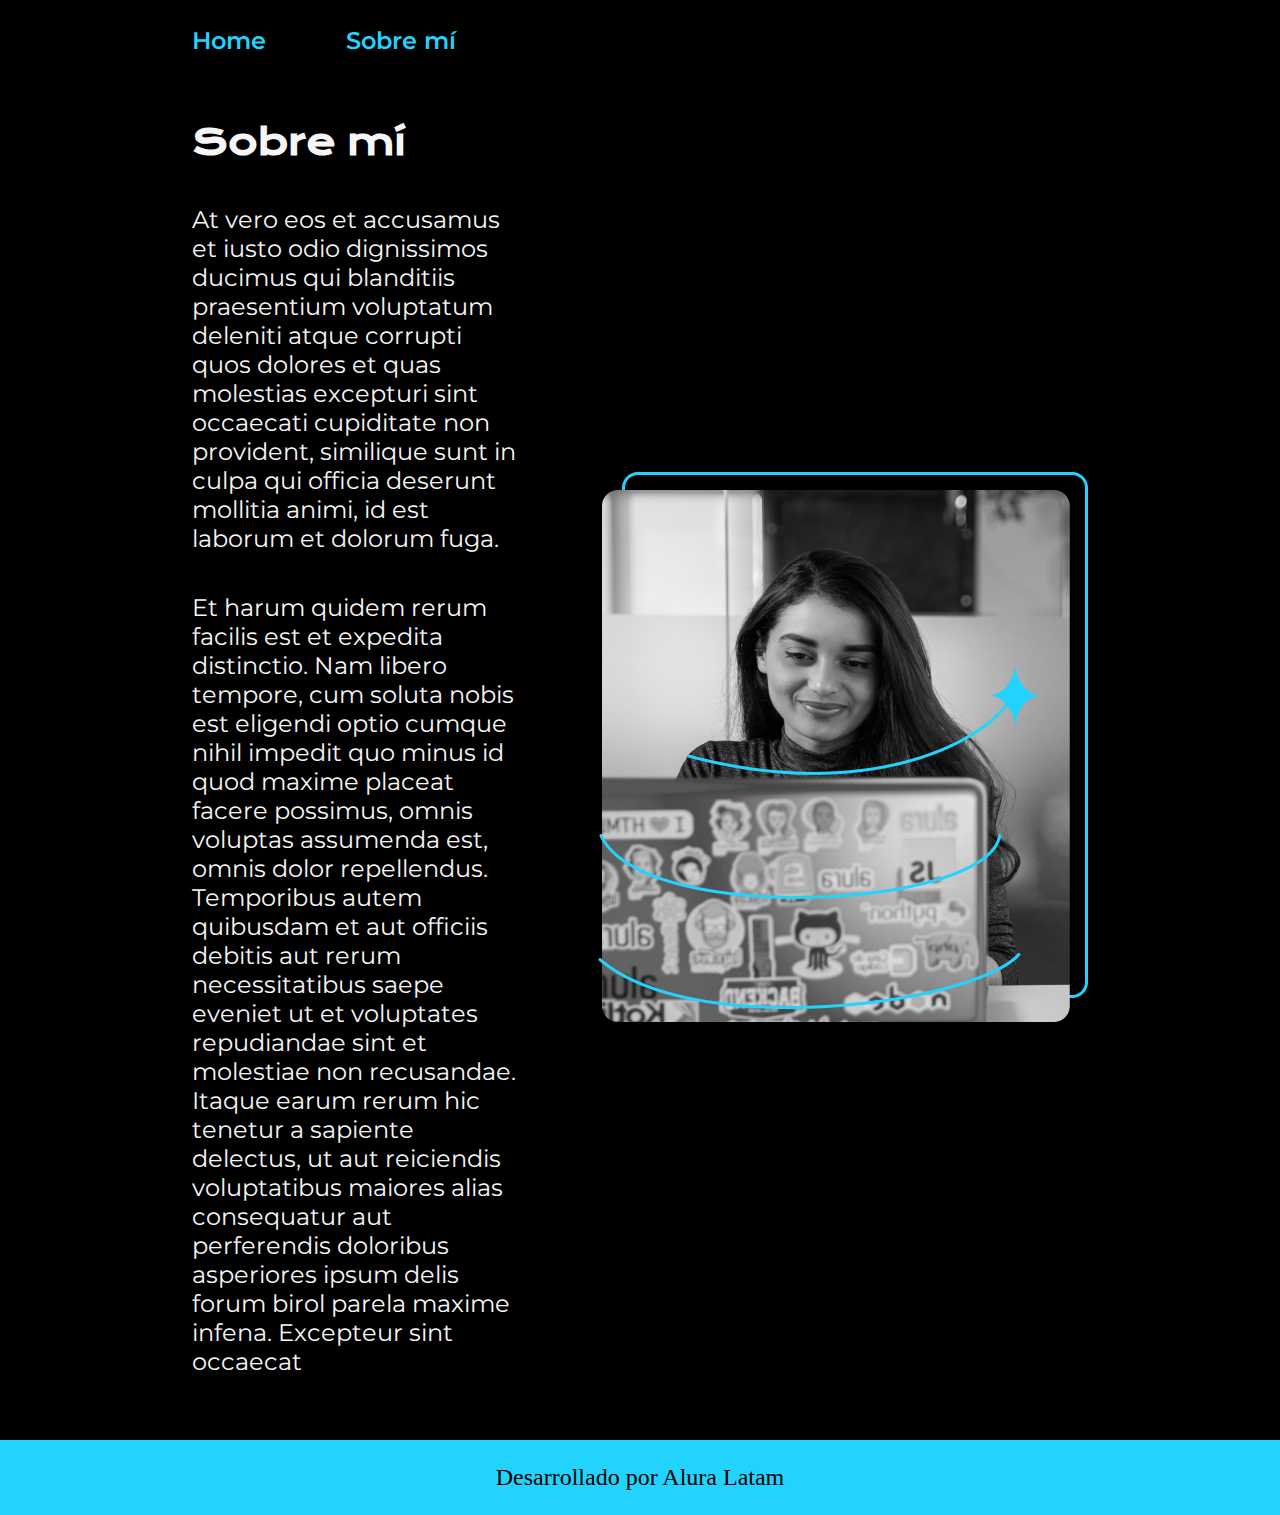
==== about.html @ ecc7d20e "Agrega el README modificado" ====
<!DOCTYPE html>
<html lang="es-mx">
<head>
    <meta charset="UTF-8">
    <meta name="viewport" content="width=device-width, initial-scale=1.0">
    <title>Sobre mí</title>
    <link rel="stylesheet" href="styles/style.css">

</head>
<body>
    <header class="header">
        <nav class="header__menu">
            <a class="header__menu__link" href="index.html">Home</a>
            <a class="header__menu__link" href="about.html">Sobre mí</a>
        </nav>
    </header>
    <main class="presentacion">
        <section class="presentacion__contenido">
            <h1 class="presentacion__contenido__titulo">Sobre mí</h1>
                <p class="presentacion__contenido__texto">At vero eos et accusamus et iusto odio dignissimos ducimus qui blanditiis praesentium voluptatum deleniti
                    atque corrupti quos dolores et quas molestias excepturi sint occaecati cupiditate non provident,
                    similique sunt in culpa qui officia deserunt mollitia animi, id est laborum et dolorum fuga.

                </p>
                <p class="presentacion__contenido__texto">
                    Et harum quidem rerum facilis est et expedita distinctio. Nam libero tempore, cum soluta nobis est
                    eligendi optio cumque nihil impedit quo minus id quod maxime placeat facere possimus, omnis voluptas
                    assumenda est, omnis dolor repellendus. Temporibus autem quibusdam et aut officiis debitis aut rerum
                    necessitatibus saepe eveniet ut et voluptates repudiandae sint et molestiae non recusandae. Itaque earum
                    rerum hic tenetur a sapiente delectus, ut aut reiciendis voluptatibus maiores alias consequatur aut
                    perferendis doloribus asperiores ipsum delis forum birol parela maxime infena. Excepteur sint occaecat
                </p>
               
        </section>
            <img src="./assets/Imagen.png" alt="Foto de Ana García desarrolando un proyecto">
    </main>
    <footer class="footer">
        <p>Desarrollado por Alura Latam</p>
    </footer>
    
</body>
</html>
---- styles/style.css ----
@import url('https://fonts.googleapis.com/css2?family=Krona+One&family=Montserrat:wght@400;600&display=swap');


:root{
    --color-primario:#000000;
    --color-secundario:#F6F6F6;
    --color-terciario:#22D4FD;
    --color-hover:#272727;

    --fuente-montserrat: "Montserrat", sans serif;
    --fuente-krona: "Krona one", sans serif;
}


* {
    padding: 0;
    margin:0;
}

body{
    /* height: 100vh; */
    box-sizing: border-box;
    background-color: var(--color-primario);
    color: var(--color-secundario);
}

.header{
    padding: 2% 0% 0% 15%;
}

.header__menu{
    display: flex;
    gap: 80px;
}
.header__menu__link{
    font-family: var(--fuente-montserrat);
    font-size: 1.5rem;
    font-weight: 600;
    color: var(--color-terciario);
    text-decoration: none;

}



.presentacion {
    padding: 5% 15%;
    display: flex;
    align-items: center;
    justify-content: space-between;
    gap: 82px;
}

.presentacion__contenido{
    width: 50%;
    display: flex;
    flex-direction: column;
    gap: 40px;
}


.presentacion__contenido__titulo{
    font-size: 2.25rem;
    font-family: var(--fuente-krona);
}

.titulo-destaque {
    color: #22D4FD; ;
}

.presentacion__contenido__texto{
    font-size: 1.5rem;
    font-family: var(--fuente-montserrat);
}

.presentacion__enlaces{
    display: flex;
    flex-direction: column;
    justify-content: space-between;
    align-items: center;
    gap: 32px;
}

.presentacion__enlaces__subtitulo{
    font-family: var(--fuente-krona);
    font-weight: 400;
    font-size: 1.5rem;
}

.presentacion__enlaces__link{
      /* background-color: #22D4FD; */
      display: flex;
      justify-content: center;
      gap: 16px;
      border: 2px solid var(--color-terciario);
      width: 50%;
      text-align: center;
      border-radius: 8px;
      font-size: 1.5rem;
      font-weight: 600;
      padding: 21.5px 0;
      text-decoration: none;
      color: var(--color-secundario);
      font-family: var(--fuente-montserrat);
}

.presentacion__enlaces__link:hover{
    background-color: var(--color-hover);
}


.presentacion__imagen{
    width: 50%;
}

.footer{
    color: var(--color-primario);
    background-color: var(--color-terciario);
    padding: 24px;
    text-align: center;
    font-family: var(--);
    font-size: 1.5rem;
    font-weight: 400;
}


@media (max-width: 1200px ){

    .header{
        padding: 10%;
    }

    .header__menu{
        justify-content: center;
    }

    .presentacion{
        flex-direction: column-reverse;
        padding: 5%;
    }

    .presentacion__contenido{
        width: auto;
    }
}
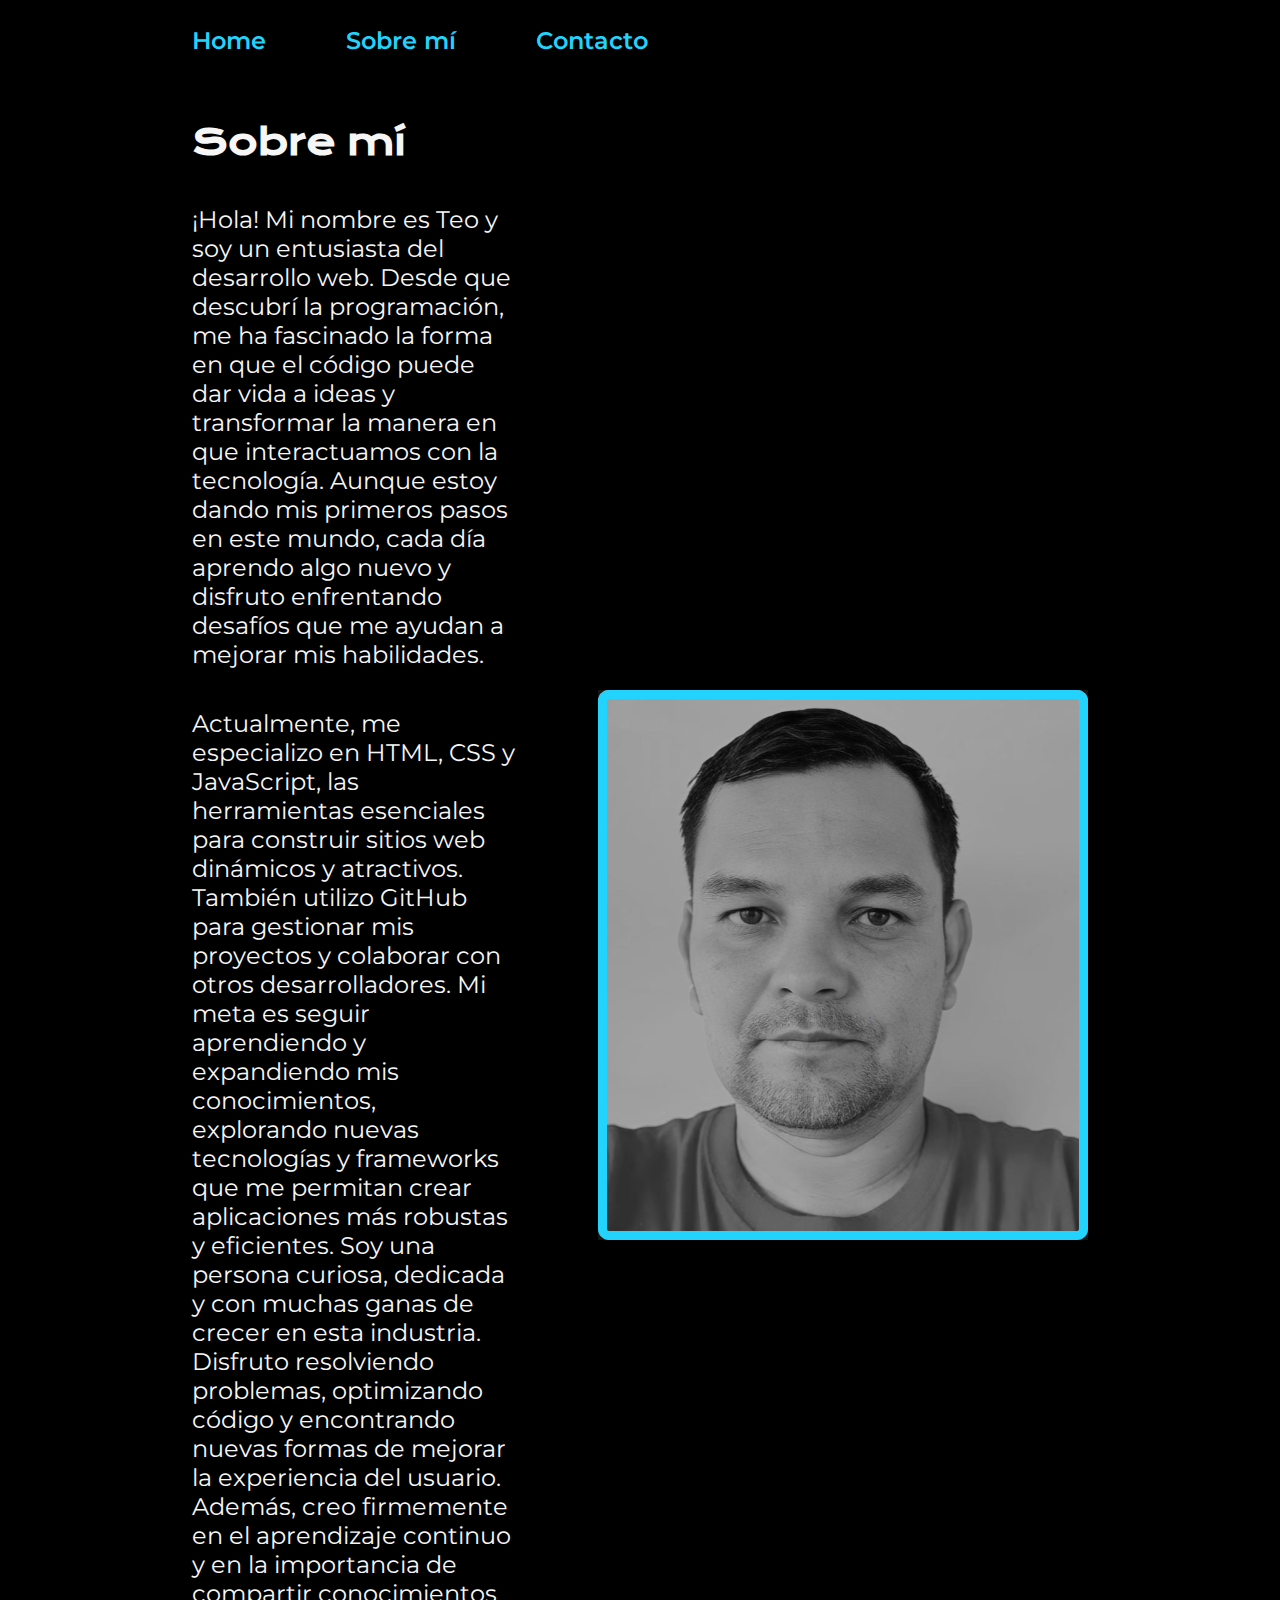
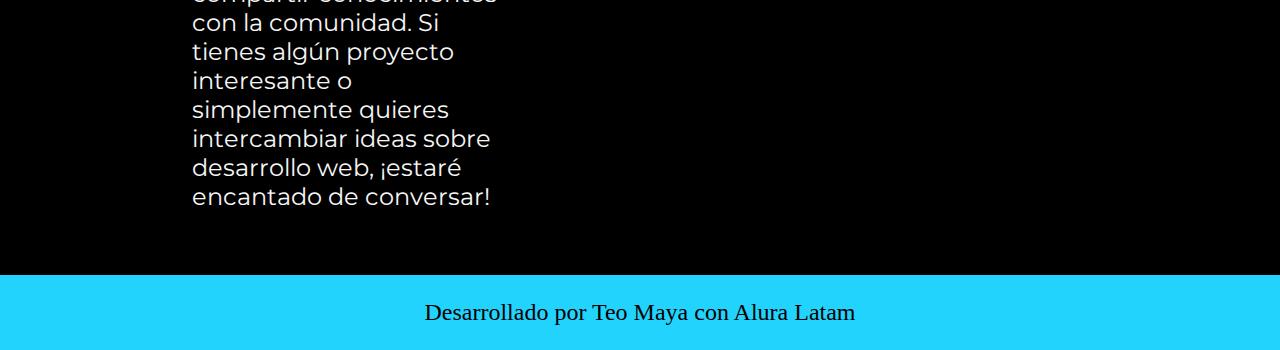
==== commit b35bba62: "modificacion about,imagen, index y styles" ====
--- a/about.html
+++ b/about.html
@@ -1,5 +1,6 @@
 <!DOCTYPE html>
 <html lang="es-mx">
+
 <head>
     <meta charset="UTF-8">
     <meta name="viewport" content="width=device-width, initial-scale=1.0">
@@ -7,36 +8,47 @@
     <link rel="stylesheet" href="styles/style.css">
 
 </head>
+
 <body>
     <header class="header">
         <nav class="header__menu">
             <a class="header__menu__link" href="index.html">Home</a>
             <a class="header__menu__link" href="about.html">Sobre mí</a>
+            <a class="header__menu__link" href="contacto.html">Contacto</a>
         </nav>
     </header>
     <main class="presentacion">
         <section class="presentacion__contenido">
             <h1 class="presentacion__contenido__titulo">Sobre mí</h1>
-                <p class="presentacion__contenido__texto">At vero eos et accusamus et iusto odio dignissimos ducimus qui blanditiis praesentium voluptatum deleniti
-                    atque corrupti quos dolores et quas molestias excepturi sint occaecati cupiditate non provident,
-                    similique sunt in culpa qui officia deserunt mollitia animi, id est laborum et dolorum fuga.
+            <p class="presentacion__contenido__texto">¡Hola! Mi nombre es  Teo y soy un entusiasta del desarrollo
+                web. Desde que descubrí la programación, me ha fascinado la forma en que el código puede dar vida a
+                ideas y transformar la manera en que interactuamos con la tecnología. Aunque estoy dando mis primeros
+                pasos en este mundo, cada día aprendo algo nuevo y disfruto enfrentando desafíos que me ayudan a mejorar
+                mis habilidades.
 
-                </p>
-                <p class="presentacion__contenido__texto">
-                    Et harum quidem rerum facilis est et expedita distinctio. Nam libero tempore, cum soluta nobis est
-                    eligendi optio cumque nihil impedit quo minus id quod maxime placeat facere possimus, omnis voluptas
-                    assumenda est, omnis dolor repellendus. Temporibus autem quibusdam et aut officiis debitis aut rerum
-                    necessitatibus saepe eveniet ut et voluptates repudiandae sint et molestiae non recusandae. Itaque earum
-                    rerum hic tenetur a sapiente delectus, ut aut reiciendis voluptatibus maiores alias consequatur aut
-                    perferendis doloribus asperiores ipsum delis forum birol parela maxime infena. Excepteur sint occaecat
-                </p>
-               
+            </p>
+            <p class="presentacion__contenido__texto">
+                Actualmente, me especializo en HTML, CSS y JavaScript, las herramientas esenciales para construir sitios
+                web dinámicos y atractivos. También utilizo GitHub para gestionar mis proyectos y colaborar con otros
+                desarrolladores. Mi meta es seguir aprendiendo y expandiendo mis conocimientos, explorando nuevas
+                tecnologías y frameworks que me permitan crear aplicaciones más robustas y eficientes.
+
+                Soy una persona curiosa, dedicada y con muchas ganas de crecer en esta industria. Disfruto resolviendo
+                problemas, optimizando código y encontrando nuevas formas de mejorar la experiencia del usuario. Además,
+                creo firmemente en el aprendizaje continuo y en la importancia de compartir conocimientos con la
+                comunidad.
+
+                Si tienes algún proyecto interesante o simplemente quieres intercambiar ideas sobre desarrollo web,
+                ¡estaré encantado de conversar!
+            </p>
+
         </section>
-            <img src="./assets/Imagen.png" alt="Foto de Ana García desarrolando un proyecto">
+        <img src="./assets/Imagen.png" alt="Foto de Aristeo Maya Corona">
     </main>
     <footer class="footer">
-        <p>Desarrollado por Alura Latam</p>
+        <p>Desarrollado por Teo Maya con Alura Latam</p>
     </footer>
-    
+
 </body>
+
 </html>
--- a/styles/style.css
+++ b/styles/style.css
@@ -27,6 +27,83 @@
 .header{
     padding: 2% 0% 0% 15%;
 }
+
+/* Estilos del formulario */
+.presentacion__formulario {
+    padding: 10% 15%;
+    display: flex;
+    align-items: center;
+    justify-content: space-between;
+    gap: 20px;
+    
+    
+    
+}
+
+fieldset {
+    border: none;
+}
+
+legend {
+    font-size: 20px;
+    font-family: var(--fuente-montserrat);
+}
+
+label {
+    font-family: var(--fuente-montserrat);
+    
+}
+
+input, textarea {
+    display: flex;
+    justify-content: center;
+    gap: 20px;
+    border: 2px solid var(--color-terciario);
+    width: 100%;
+    text-align: center;
+    border-radius: 8px;
+    font-size: 1.5rem;
+    font-weight: 600;
+    text-decoration: none;
+    color: var(--color-secundario);
+    font-family: var(--fuente-montserrat);
+    background-color: var(--color-primario);
+    padding: 15px;
+    margin-top: 26px;
+    margin-bottom: 18px;
+    
+    
+}
+
+.presentacion__contactame{
+    margin-bottom: 18px;
+}
+
+textarea {
+    resize: none;
+    margin-top: 26px;
+    
+    
+}
+
+button {
+    background-color: var(--color-terciario);
+    color: white;
+    padding: 10px;
+    border: none;
+    border-radius: 5px;
+    cursor: pointer;
+    font-size: 16px;
+    margin-top: 18px;
+}
+
+button:hover {
+    background-color: var(--color-hover);
+}
+
+
+/* Hasta aqui llega */
+
 
 .header__menu{
     display: flex;
@@ -143,3 +220,6 @@
         width: auto;
     }
 }
+
+
+
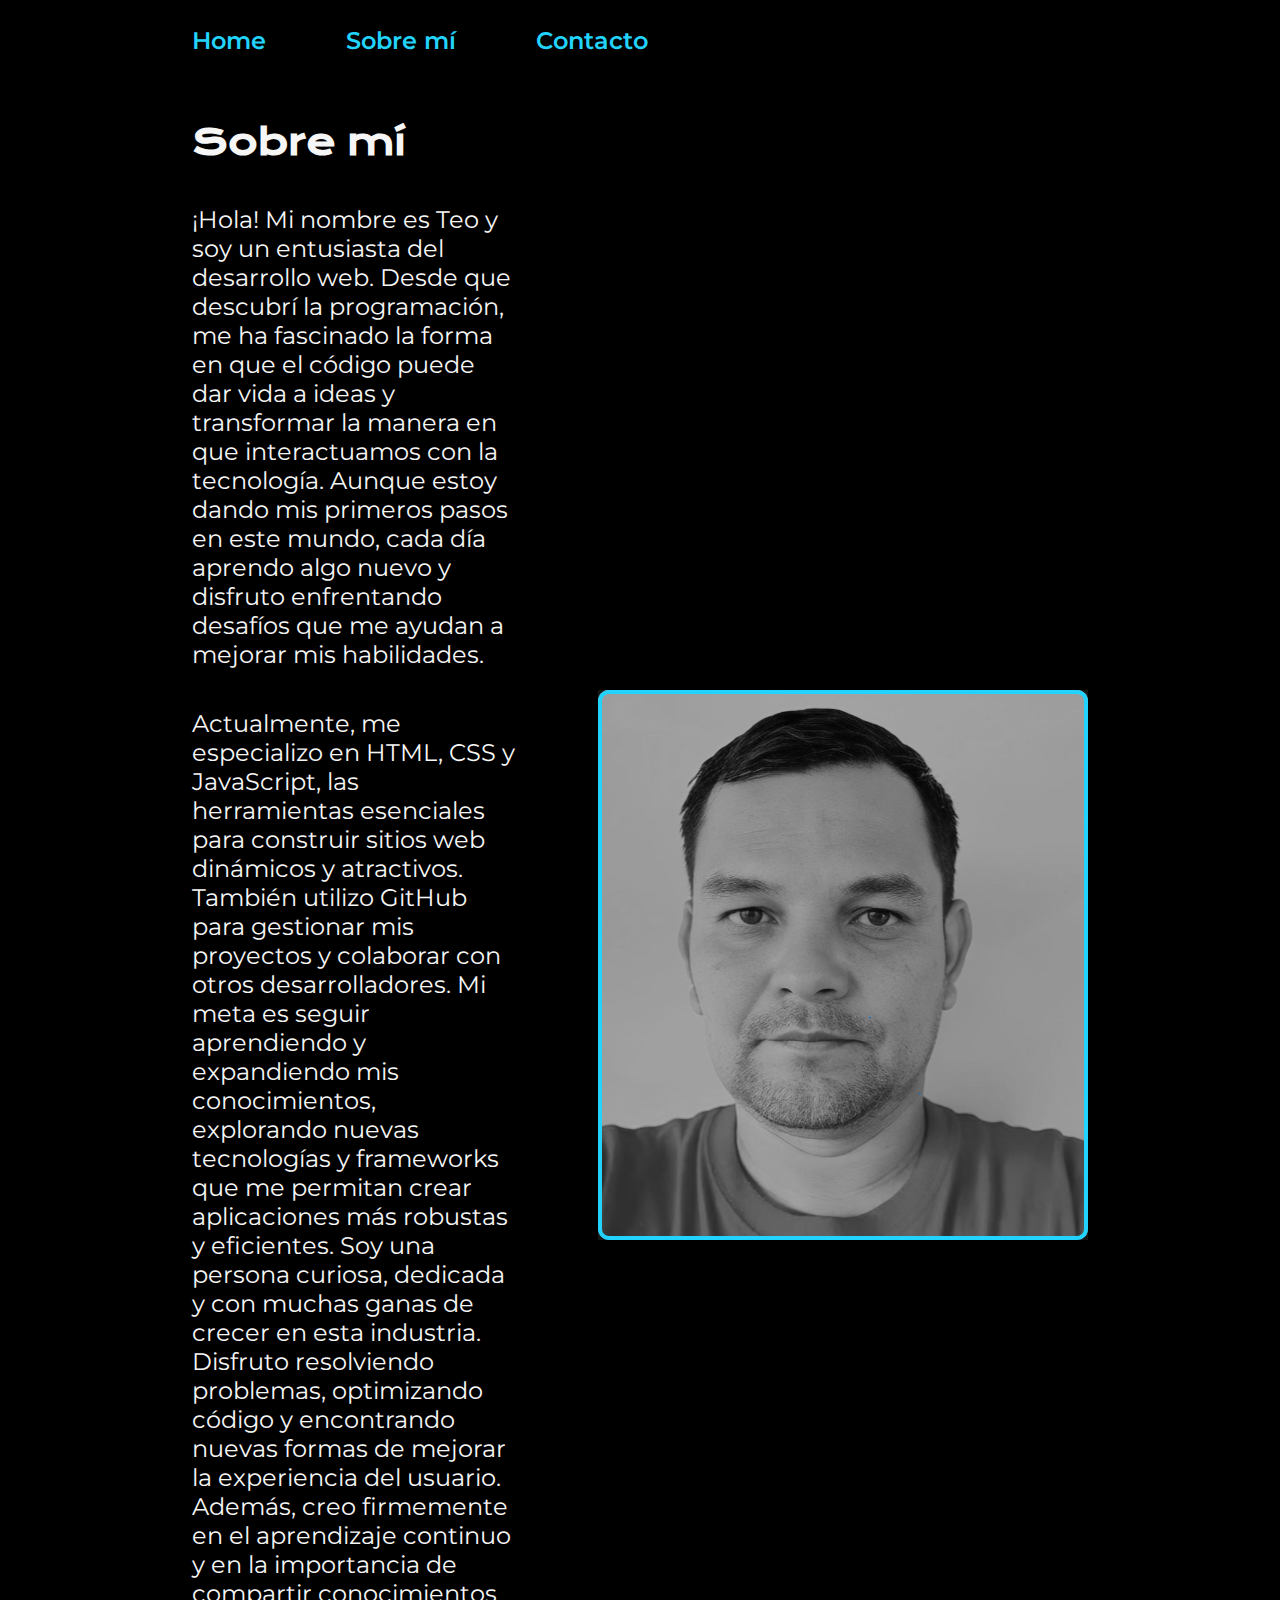
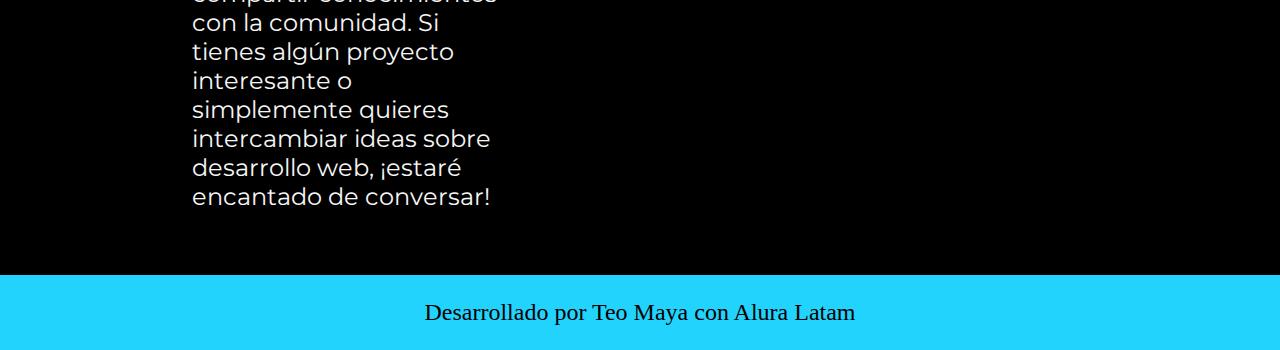
==== commit 851113fa: "cambio de imagenes" ====
--- a/about.html
+++ b/about.html
@@ -43,7 +43,7 @@
             </p>
 
         </section>
-        <img src="./assets/Imagen.png" alt="Foto de Aristeo Maya Corona">
+        <img src="./assets/teo.png" alt="Foto de Aristeo Maya Corona">
     </main>
     <footer class="footer">
         <p>Desarrollado por Teo Maya con Alura Latam</p>
--- a/styles/style.css
+++ b/styles/style.css
@@ -188,6 +188,7 @@
 
 .presentacion__imagen{
     width: 50%;
+    
 }
 
 .footer{
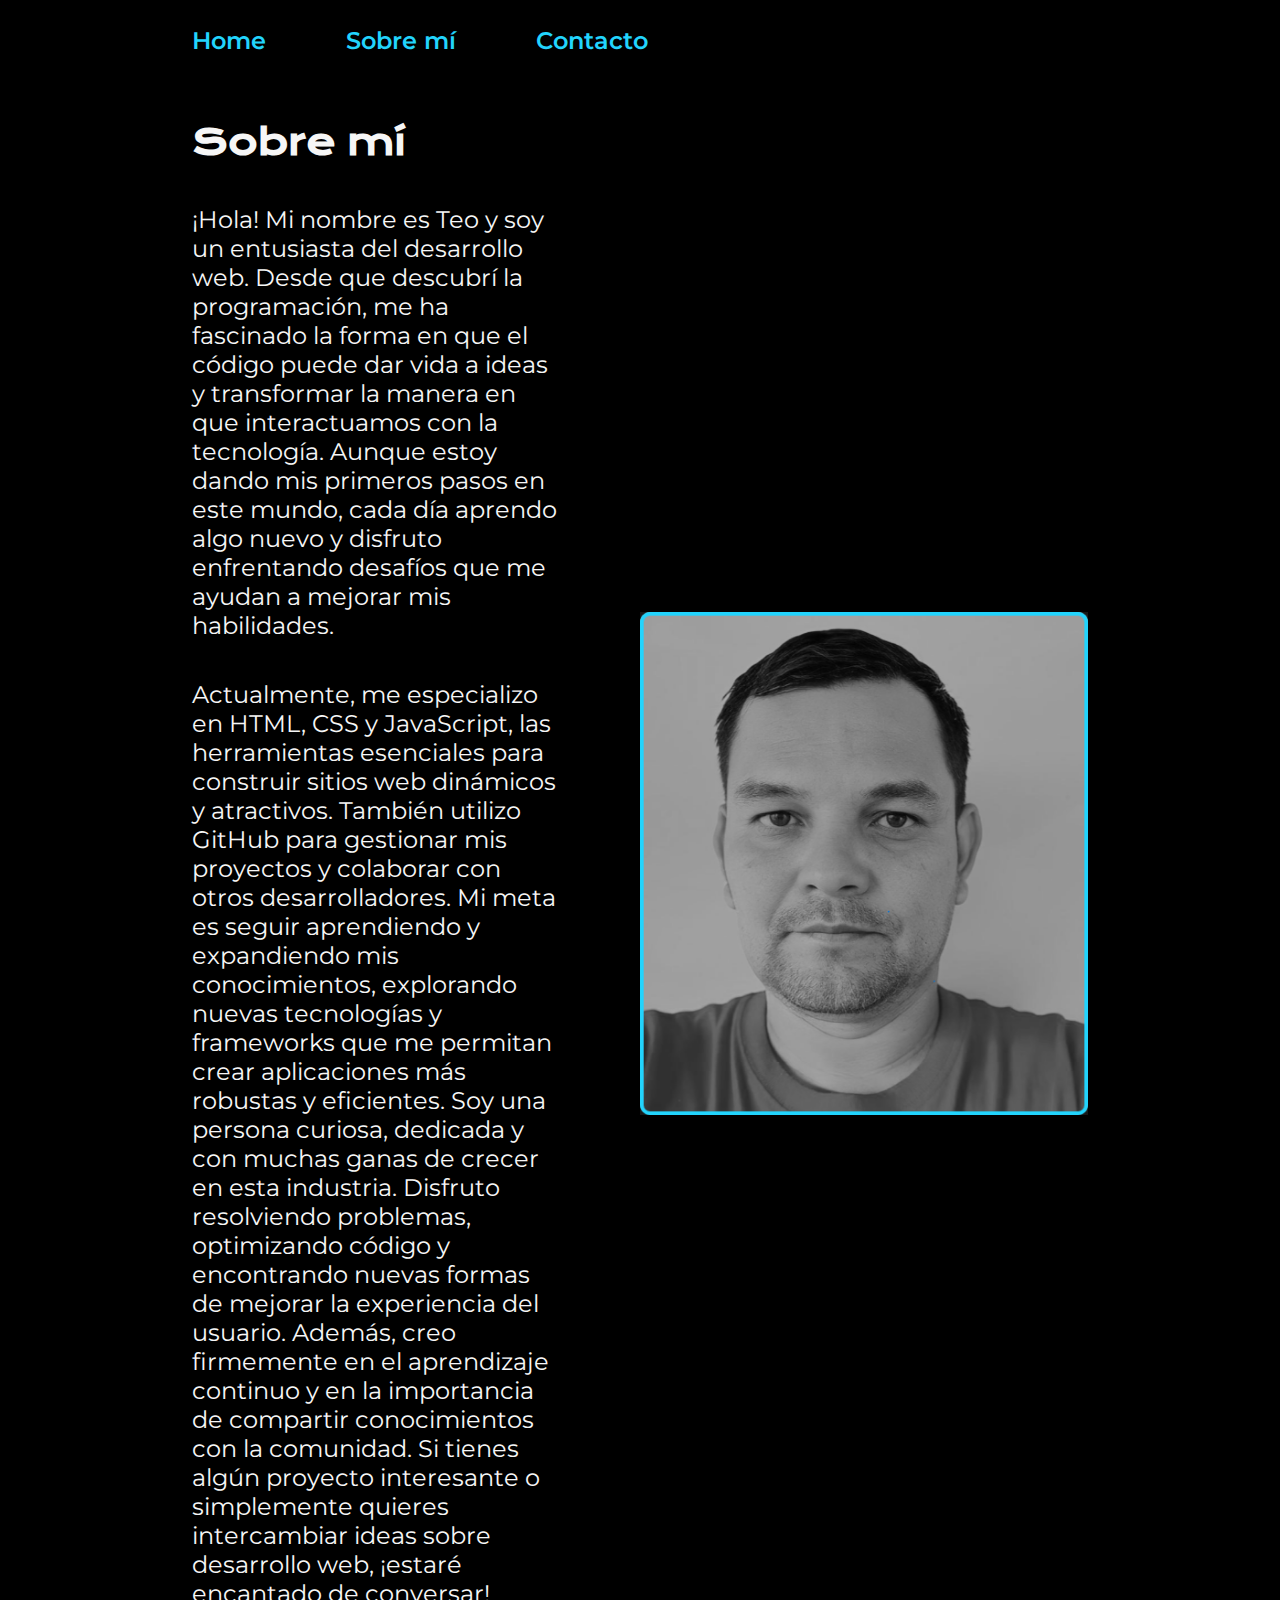
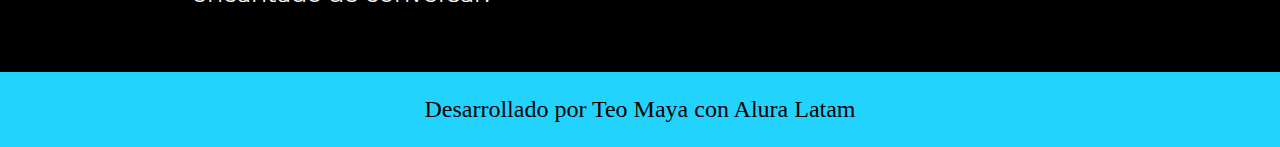
==== commit 14617334: "modificacion about y contacto" ====
--- a/about.html
+++ b/about.html
@@ -43,7 +43,7 @@
             </p>
 
         </section>
-        <img src="./assets/teo.png" alt="Foto de Aristeo Maya Corona">
+        <img class="presentacion__imagen" src="./assets/teo.png" alt="Foto de Aristeo Maya Corona">
     </main>
     <footer class="footer">
         <p>Desarrollado por Teo Maya con Alura Latam</p>
